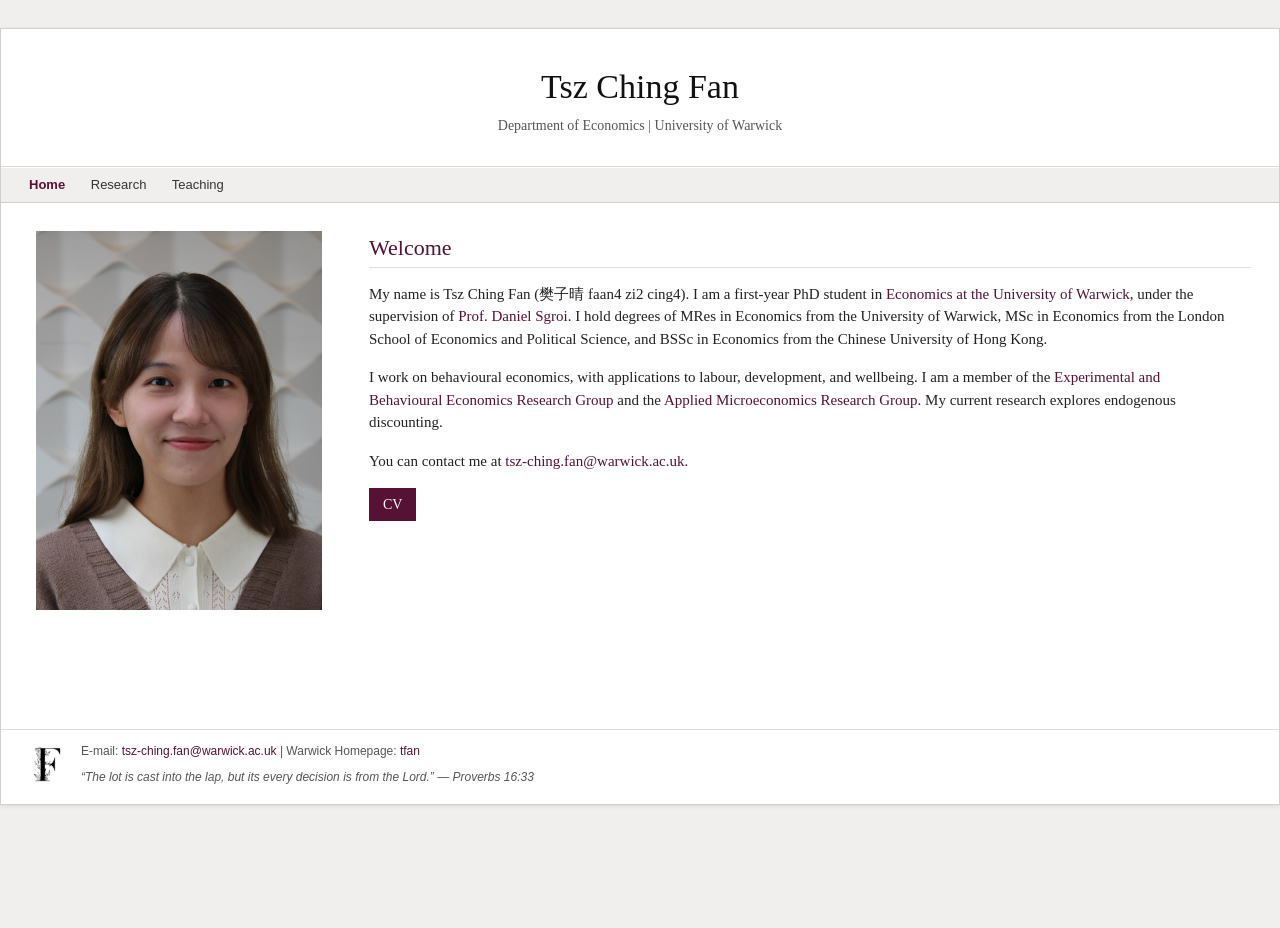
==== index.html @ 839ab80a "Revise CV button styles for improved appearance" ====
<!doctype html>
<html lang="en">
<head>
  <meta charset="utf-8">
  <meta name="viewport" content="width=device-width, initial-scale=1">
  <link rel="icon" type="image/png" href="assets/F.png">
  <title>Tsz Ching Fan</title>
  <link rel="stylesheet" href="styles.css">
  <style>
    .cv-button {
      display: inline-block;
      margin: 0;
      padding: 5px 13px;
      background: #571135;
      color: #fff;
      border: 1px solid #571135;
      text-decoration: none;
      line-height: 1.5;
    }

    .cv-button:hover {
      text-decoration: underline;
    }
  </style>
</head>
<body>
  <div id="wrapper">
    <header id="header">
      <h1>Tsz Ching Fan</h1>
      <div class="subtitle">Department of Economics | University of Warwick</div>
    </header>

    <nav id="nav">
      <a class="active" href="index.html">Home</a>
      <a href="research.html">Research</a>
      <a href="teaching.html">Teaching</a>
    </nav>

    <main id="content" class="home">
      <div class="two-col">
        <aside>
          <div class="photo">
            <img src="assets/profile.jpg" alt="Tsz Ching Fan" style="max-width:100%; max-height:100%; object-fit:cover;">
          </div>
        </aside>

        <section>
          <h2>Welcome</h2>
          <p>My name is Tsz Ching Fan (樊子晴 faan4 zi2 cing4). I am a first-year PhD student in <a href="https://warwick.ac.uk/fac/soc/economics/" target="_blank" rel="noopener">Economics at the University of Warwick</a>, under the supervision of <a href="https://sites.google.com/view/daniel-sgroi/home" target="_blank" rel="noopener">Prof. Daniel Sgroi</a>. I hold degrees of MRes in Economics from the University of Warwick, MSc in Economics from the London School of Economics and Political Science, and BSSc in Economics from the Chinese University of Hong Kong.</p>

          <p>I work on behavioural economics, with applications to labour, development, and wellbeing. I am a member of the <a href="https://warwick.ac.uk/fac/soc/economics/research/research-groups/experimental-behavioural-economics/" target="_blank" rel="noopener">Experimental and Behavioural Economics Research Group</a> and the <a href="https://warwick.ac.uk/fac/soc/economics/research/research-groups/applied-microeconomics/" target="_blank" rel="noopener">Applied Microeconomics Research Group</a>. My current research explores endogenous discounting.</p>

          <p>You can contact me at <a href="mailto:tsz-ching.fan@warwick.ac.uk">tsz-ching.fan@warwick.ac.uk</a>.</p>

          <a class="cv-button" href="assets/TCFan_CV.pdf" target="_blank" rel="noopener">CV</a>
        </section>
      </div>
    </main>

    <footer class="footer">
      <img class="footer-logo" src="assets/F.png" alt="Logo">
      <div class="footer-right">
        <div class="footer-links">
          <span>E-mail: <a href="mailto:tsz-ching.fan@warwick.ac.uk">tsz-ching.fan@warwick.ac.uk</a> | Warwick Homepage: <a href="https://warwick.ac.uk/fac/soc/economics/staff/tfan/">tfan</a></span>
        </div>
        <p class="quote">“The lot is cast into the lap, but its every decision is from the Lord.” — Proverbs 16:33</p>
      </div>
    </footer>
  </div>
</body>
</html>
---- styles.css ----
/* LSE job-market-template style, customised for Tsz Ching Fan */
html { min-height:100%; overflow-y:scroll; }
body { margin:0; padding:0; min-height:100vh; background:#F1EFEE; color:#222; font-family: Georgia, 'Times New Roman', serif; font-size:14px; line-height:1.5; }
a { color:#571135; text-decoration:none; }
a:hover { text-decoration:underline; }
#wrapper {
    width:100%;
    max-width:1300px;
    margin:28px auto;
    background:#fff;
    border:1px solid #cfcfcf;
    box-shadow:0 1px 4px rgba(0,0,0,.10);
    box-sizing:border-box;
}
#topline { height:8px; background:#571135; }
#header { padding:32px 28px 20px; border-bottom:1px solid #d8d8d8; text-align:center; }
.lse-small { font-family: Arial, Helvetica, sans-serif; text-transform:uppercase; color:#571135; font-size:13px; letter-spacing:1px; margin-bottom:12px; }
h1 { margin:0 0 3px; font-size:34px; font-weight:normal; color:#111; }
.subtitle { font-size:14px; color:#555; margin-top:2px; margin-bottom:10px; }
#nav { background:#F1EFEE; border-top:1px solid #fff; border-bottom:1px solid #cfcfcf; padding:7px 28px; font-family: Arial, Helvetica, sans-serif; font-size:13px; }
#nav a { color:#333; margin-right:22px; }
#nav a.active { color:#571135; font-weight:bold; }
#content { padding:28px; min-height:470px; }
#content.home h2 { font-size:22px; }
#content.home p { font-size:15px; margin:0 16px 16px 0; }
#content.research .item { margin-left:0; }
#content.research .paper-title,
#content.research .note { margin-left:0; }
#content.research .abstract { font-size:13px; margin:0 16px 0 16px; text-indent:0; }
.two-col { display:grid; grid-template-columns: 300px 1fr; gap:40px; align-items:start; }
.photo { width:300px; height:380px; border:none; background:transparent; overflow:hidden; display:flex; align-items:center; justify-content:center; }
h2 { color:#571135; font-size:19px; font-weight:normal; border-bottom:1px solid #ddd; padding-bottom:3px; margin:0 0 15px; }
h2.section-gap { margin-top:24px; }
h3 { font-size:16px; margin:18px 0 4px; font-weight:bold; }
.item { margin-bottom:28px; }
.note { color:#555; font-style:italic; margin:0 0 12px; }
.paper-title { font-weight:bold; margin:0 0 3px; }
.abstract { margin-top:6px; text-align:justify; }
.footer { display:flex; align-items:flex-start; gap:16px; flex-wrap:wrap; border-top:1px solid #ddd; padding:12px 28px 18px; font-size:12px; color:#555; font-family:Arial, Helvetica, sans-serif; }
.footer-logo { width:36px; height:auto; margin-top:4px; }
.footer-right { display:flex; flex:1 1 auto; flex-direction:column; gap:8px; }
.footer-links { display:flex; flex-wrap:wrap; gap:14px; align-items:center; }
.footer span { margin-right:14px; }
.quote { margin:0; padding:0; color:#555; font-style:italic; }
ul.clean { list-style:none; padding-left:0; }
ul.clean li { margin-bottom:6px; }
@media(max-width:850px){ #wrapper{width:auto; margin:0; border:none;} .two-col{grid-template-columns:1fr;} .photo{width:220px;height:280px;} }
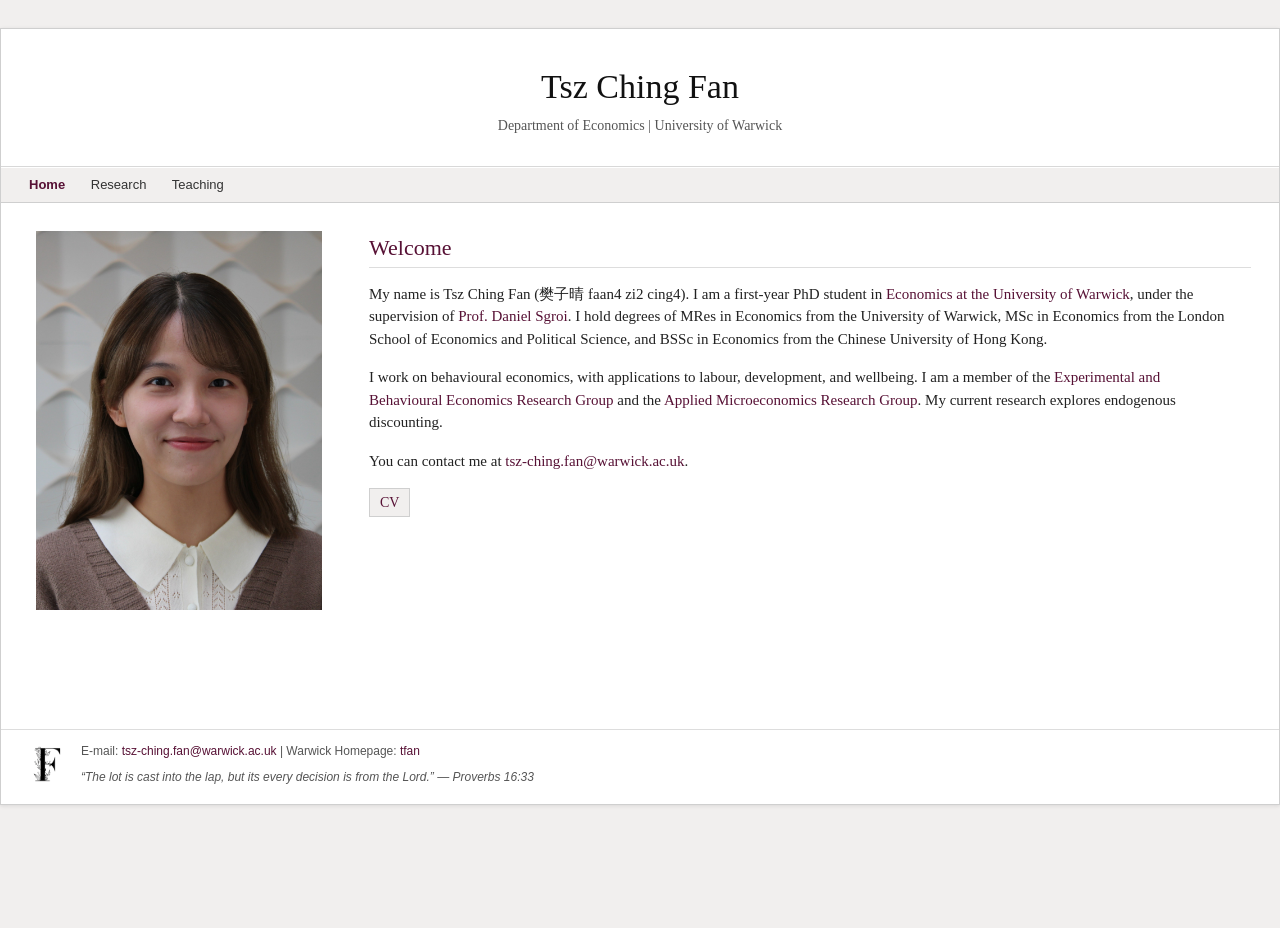
==== commit 5d67f139: "Modify cv-button styles in index.html Updated styles for the cv-button to improve appearance." ====
--- a/index.html
+++ b/index.html
@@ -10,10 +10,10 @@
     .cv-button {
       display: inline-block;
       margin: 0;
-      padding: 5px 13px;
-      background: #571135;
-      color: #fff;
-      border: 1px solid #571135;
+      padding: 3px 10px;
+      background: #F1EFEE;
+      color: #571135;
+      border: 1px solid #cfcfcf;
       text-decoration: none;
       line-height: 1.5;
     }
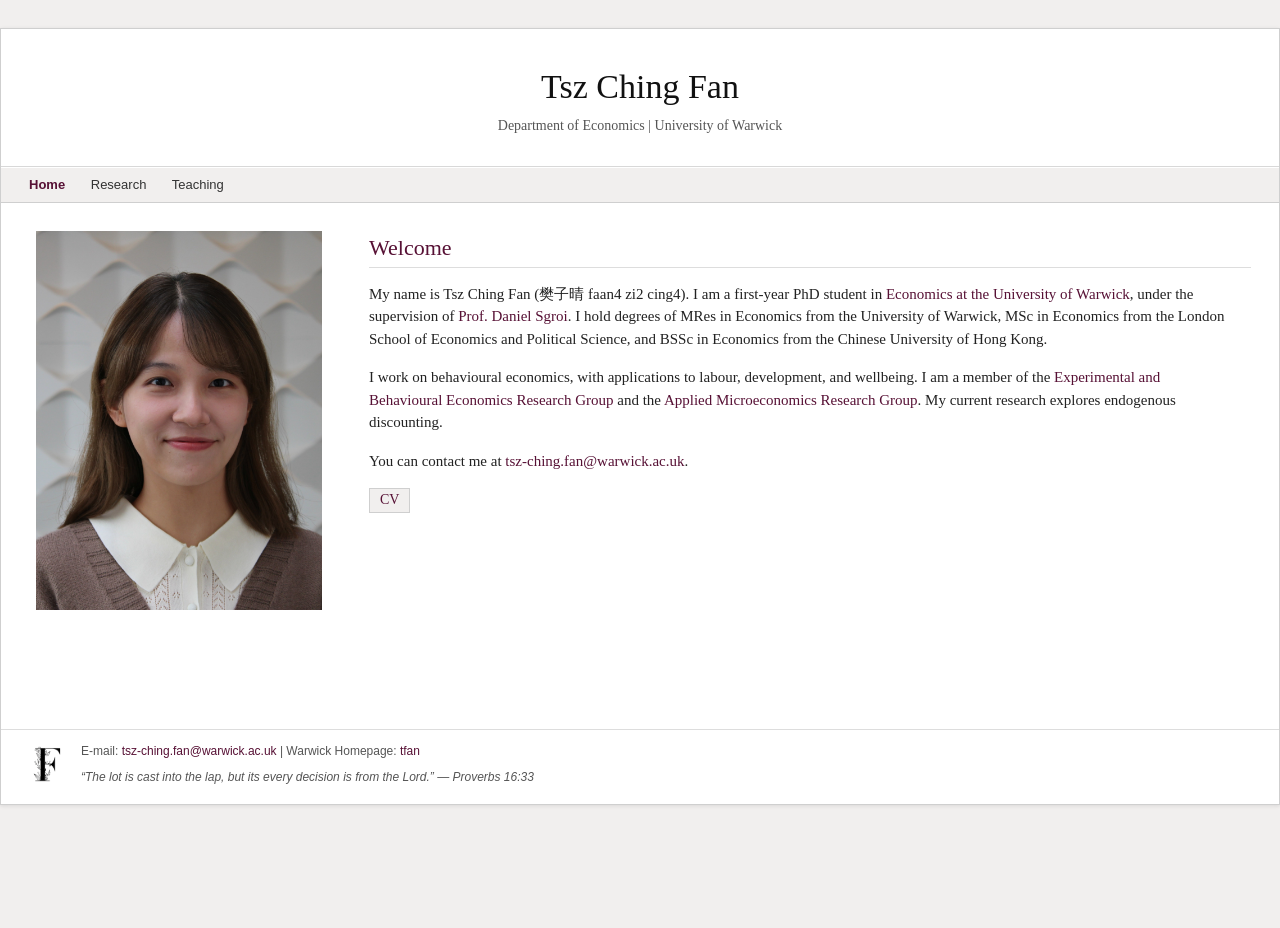
==== commit 55b2b752: "Adjust line-height for button styling" ====
--- a/index.html
+++ b/index.html
@@ -15,7 +15,7 @@
       color: #571135;
       border: 1px solid #cfcfcf;
       text-decoration: none;
-      line-height: 1.5;
+      line-height: 1.2;
     }
 
     .cv-button:hover {
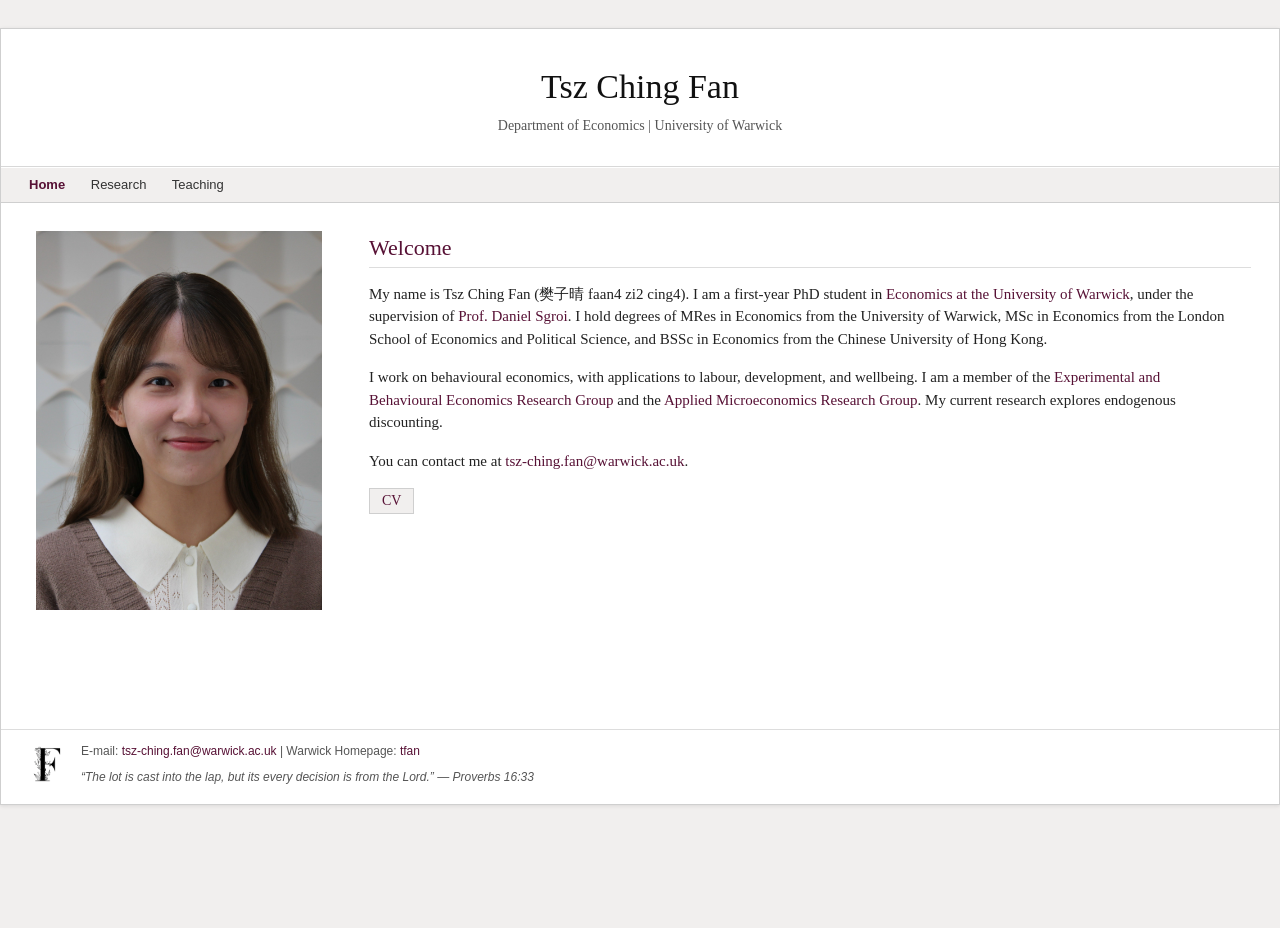
==== commit ac1bff6a: "Adjust padding and line-height for cv-button" ====
--- a/index.html
+++ b/index.html
@@ -10,12 +10,12 @@
     .cv-button {
       display: inline-block;
       margin: 0;
-      padding: 3px 10px;
+      padding: 3px 12px;
       background: #F1EFEE;
       color: #571135;
       border: 1px solid #cfcfcf;
       text-decoration: none;
-      line-height: 1.2;
+      line-height: 1.3;
     }
 
     .cv-button:hover {
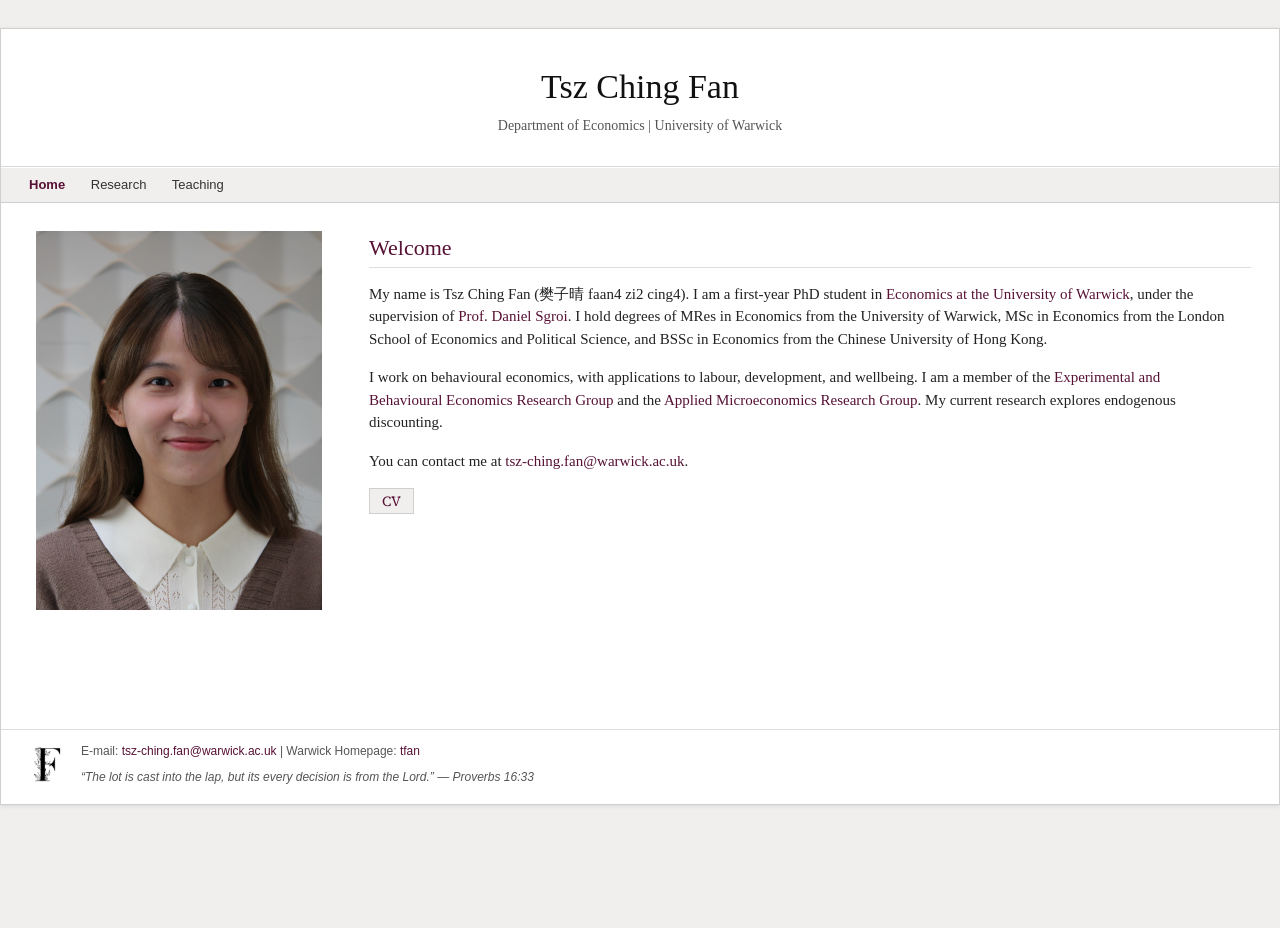
==== commit 52a99130: "Add Google Fonts link for 'Source Serif 4'" ====
--- a/index.html
+++ b/index.html
@@ -6,6 +6,7 @@
   <link rel="icon" type="image/png" href="assets/F.png">
   <title>Tsz Ching Fan</title>
   <link rel="stylesheet" href="styles.css">
+  <link href="https://fonts.googleapis.com/css2?family=Source+Serif+4:ital,wght@0,300;0,600;1,300;1,600&display=swap" rel="stylesheet">
   <style>
     .cv-button {
       display: inline-block;
@@ -16,6 +17,7 @@
       border: 1px solid #cfcfcf;
       text-decoration: none;
       line-height: 1.3;
+      font-family: "Source Serif 4", Georgia, serif;
     }
 
     .cv-button:hover {
--- a/styles.css
+++ b/styles.css
@@ -1,4 +1,3 @@
-/* LSE job-market-template style, customised for Tsz Ching Fan */
 html { min-height:100%; overflow-y:scroll; }
 body { margin:0; padding:0; min-height:100vh; background:#F1EFEE; color:#222; font-family: Georgia, 'Times New Roman', serif; font-size:14px; line-height:1.5; }
 a { color:#571135; text-decoration:none; }
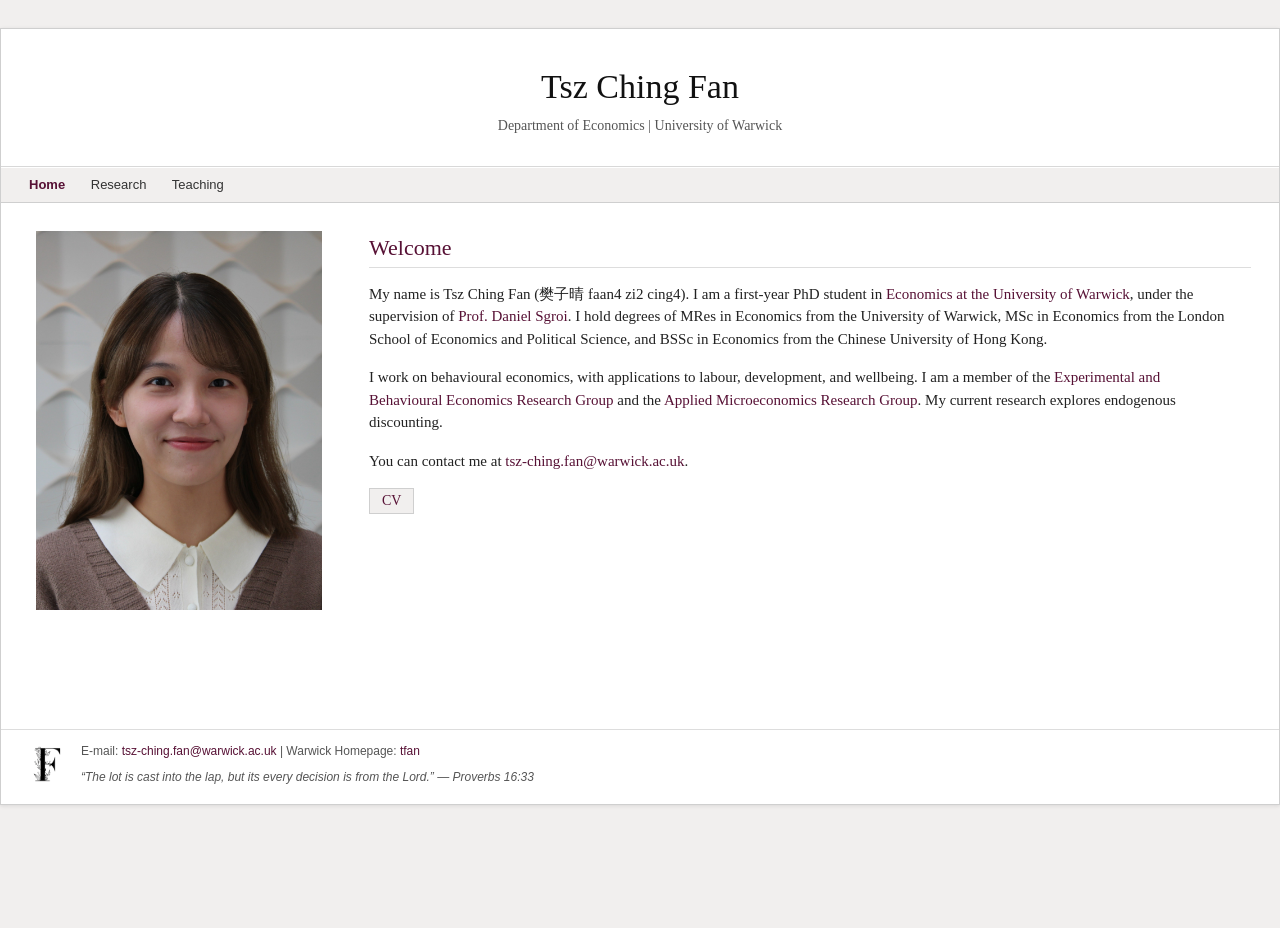
==== commit a58ad3da: "Remove external font link and font-family style Removed Google Fonts link and font-family from style" ====
--- a/index.html
+++ b/index.html
@@ -6,7 +6,6 @@
   <link rel="icon" type="image/png" href="assets/F.png">
   <title>Tsz Ching Fan</title>
   <link rel="stylesheet" href="styles.css">
-  <link href="https://fonts.googleapis.com/css2?family=Source+Serif+4:ital,wght@0,300;0,600;1,300;1,600&display=swap" rel="stylesheet">
   <style>
     .cv-button {
       display: inline-block;
@@ -17,7 +16,6 @@
       border: 1px solid #cfcfcf;
       text-decoration: none;
       line-height: 1.3;
-      font-family: "Source Serif 4", Georgia, serif;
     }
 
     .cv-button:hover {
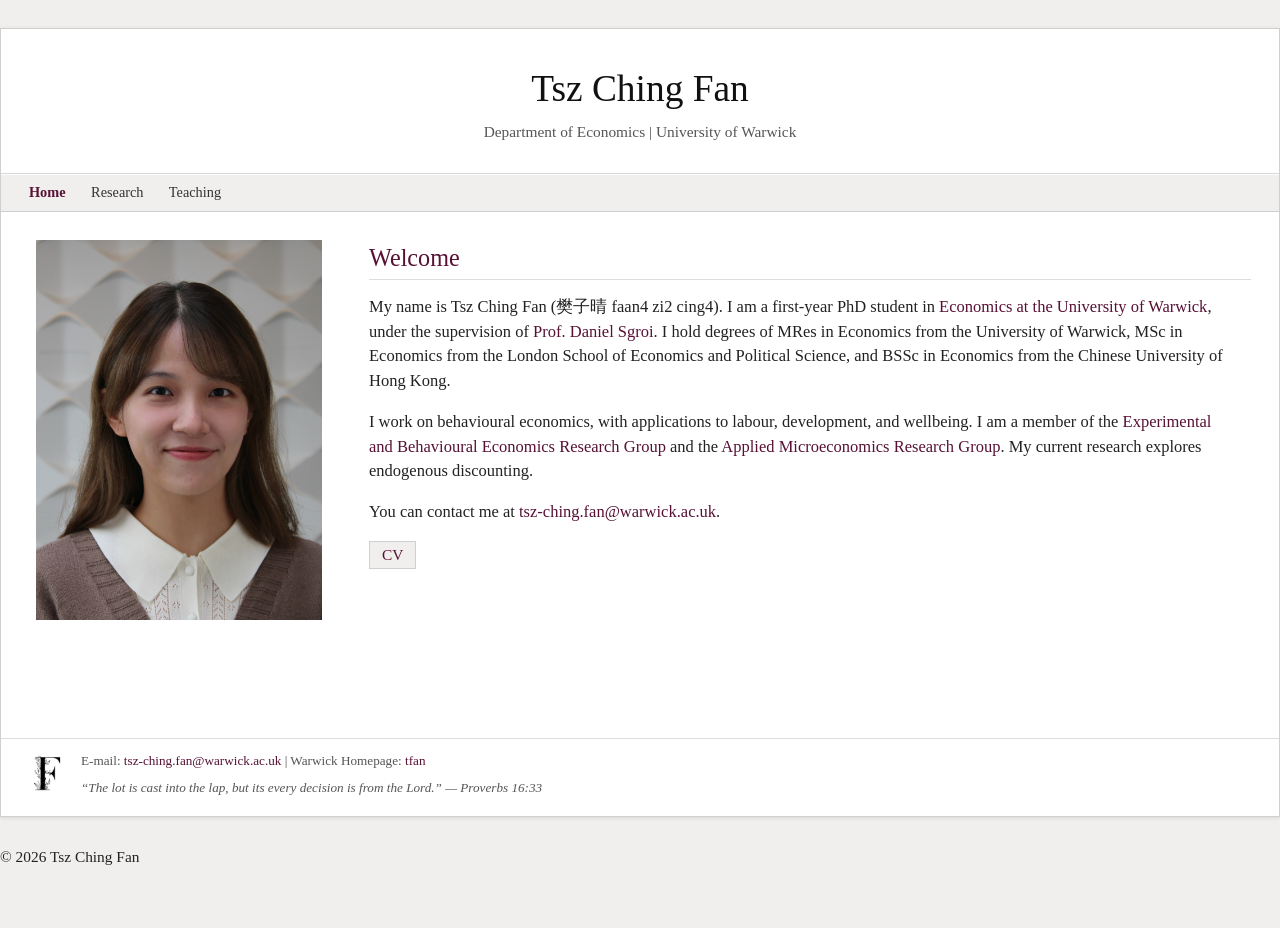
==== commit 56818739: "Add copyright notice to the footer" ====
--- a/index.html
+++ b/index.html
@@ -67,5 +67,6 @@
       </div>
     </footer>
   </div>
+<div class="copyright">© 2026 Tsz Ching Fan</div>
 </body>
 </html>
--- a/styles.css
+++ b/styles.css
@@ -1,5 +1,13 @@
+@font-face {
+    font-family: "Volume Tc";
+    src: url("fonts/Volume-TC-Italic.woff") format("woff");
+    font-weight: 400;
+    font-style: normal;
+    font-display: swap;
+}
+
 html { min-height:100%; overflow-y:scroll; }
-body { margin:0; padding:0; min-height:100vh; background:#F1EFEE; color:#222; font-family: Georgia, 'Times New Roman', serif; font-size:14px; line-height:1.5; }
+body { margin:0; padding:0; min-height:100vh; background:#F1EFEE; color:#222; font-family:"Volume Tc", Georgia, 'Times New Roman', serif; font-size:15.4px; line-height:1.5; }
 a { color:#571135; text-decoration:none; }
 a:hover { text-decoration:underline; }
 #wrapper {
@@ -13,29 +21,29 @@
 }
 #topline { height:8px; background:#571135; }
 #header { padding:32px 28px 20px; border-bottom:1px solid #d8d8d8; text-align:center; }
-.lse-small { font-family: Arial, Helvetica, sans-serif; text-transform:uppercase; color:#571135; font-size:13px; letter-spacing:1px; margin-bottom:12px; }
-h1 { margin:0 0 3px; font-size:34px; font-weight:normal; color:#111; }
-.subtitle { font-size:14px; color:#555; margin-top:2px; margin-bottom:10px; }
-#nav { background:#F1EFEE; border-top:1px solid #fff; border-bottom:1px solid #cfcfcf; padding:7px 28px; font-family: Arial, Helvetica, sans-serif; font-size:13px; }
+.lse-small { font-family:"Volume Tc", Georgia, 'Times New Roman', serif; text-transform:uppercase; color:#571135; font-size:14.3px; letter-spacing:1px; margin-bottom:12px; }
+h1 { margin:0 0 3px; font-size:37.4px; font-weight:normal; color:#111; }
+.subtitle { font-size:15.4px; color:#555; margin-top:2px; margin-bottom:10px; }
+#nav { background:#F1EFEE; border-top:1px solid #fff; border-bottom:1px solid #cfcfcf; padding:7px 28px; font-family:"Volume Tc", Georgia, 'Times New Roman', serif; font-size:14.3px; }
 #nav a { color:#333; margin-right:22px; }
 #nav a.active { color:#571135; font-weight:bold; }
 #content { padding:28px; min-height:470px; }
-#content.home h2 { font-size:22px; }
-#content.home p { font-size:15px; margin:0 16px 16px 0; }
+#content.home h2 { font-size:24.2px; }
+#content.home p { font-size:16.5px; margin:0 16px 16px 0; }
 #content.research .item { margin-left:0; }
 #content.research .paper-title,
 #content.research .note { margin-left:0; }
-#content.research .abstract { font-size:13px; margin:0 16px 0 16px; text-indent:0; }
-.two-col { display:grid; grid-template-columns: 300px 1fr; gap:40px; align-items:start; }
+#content.research .abstract { font-size:14.3px; margin:0 16px 0 16px; text-indent:0; }
+.two-col { display:grid; grid-template-columns:300px 1fr; gap:40px; align-items:start; }
 .photo { width:300px; height:380px; border:none; background:transparent; overflow:hidden; display:flex; align-items:center; justify-content:center; }
-h2 { color:#571135; font-size:19px; font-weight:normal; border-bottom:1px solid #ddd; padding-bottom:3px; margin:0 0 15px; }
+h2 { color:#571135; font-size:20.9px; font-weight:normal; border-bottom:1px solid #ddd; padding-bottom:3px; margin:0 0 15px; }
 h2.section-gap { margin-top:24px; }
-h3 { font-size:16px; margin:18px 0 4px; font-weight:bold; }
+h3 { font-size:17.6px; margin:18px 0 4px; font-weight:bold; }
 .item { margin-bottom:28px; }
 .note { color:#555; font-style:italic; margin:0 0 12px; }
 .paper-title { font-weight:bold; margin:0 0 3px; }
 .abstract { margin-top:6px; text-align:justify; }
-.footer { display:flex; align-items:flex-start; gap:16px; flex-wrap:wrap; border-top:1px solid #ddd; padding:12px 28px 18px; font-size:12px; color:#555; font-family:Arial, Helvetica, sans-serif; }
+.footer { display:flex; align-items:flex-start; gap:16px; flex-wrap:wrap; border-top:1px solid #ddd; padding:12px 28px 18px; font-size:13.2px; color:#555; font-family:"Volume Tc", Georgia, 'Times New Roman', serif; }
 .footer-logo { width:36px; height:auto; margin-top:4px; }
 .footer-right { display:flex; flex:1 1 auto; flex-direction:column; gap:8px; }
 .footer-links { display:flex; flex-wrap:wrap; gap:14px; align-items:center; }
@@ -43,4 +51,8 @@
 .quote { margin:0; padding:0; color:#555; font-style:italic; }
 ul.clean { list-style:none; padding-left:0; }
 ul.clean li { margin-bottom:6px; }
-@media(max-width:850px){ #wrapper{width:auto; margin:0; border:none;} .two-col{grid-template-columns:1fr;} .photo{width:220px;height:280px;} }
+@media(max-width:850px) {
+    #wrapper { width:auto; margin:0; border:none; }
+    .two-col { grid-template-columns:1fr; }
+    .photo { width:220px; height:280px; }
+}
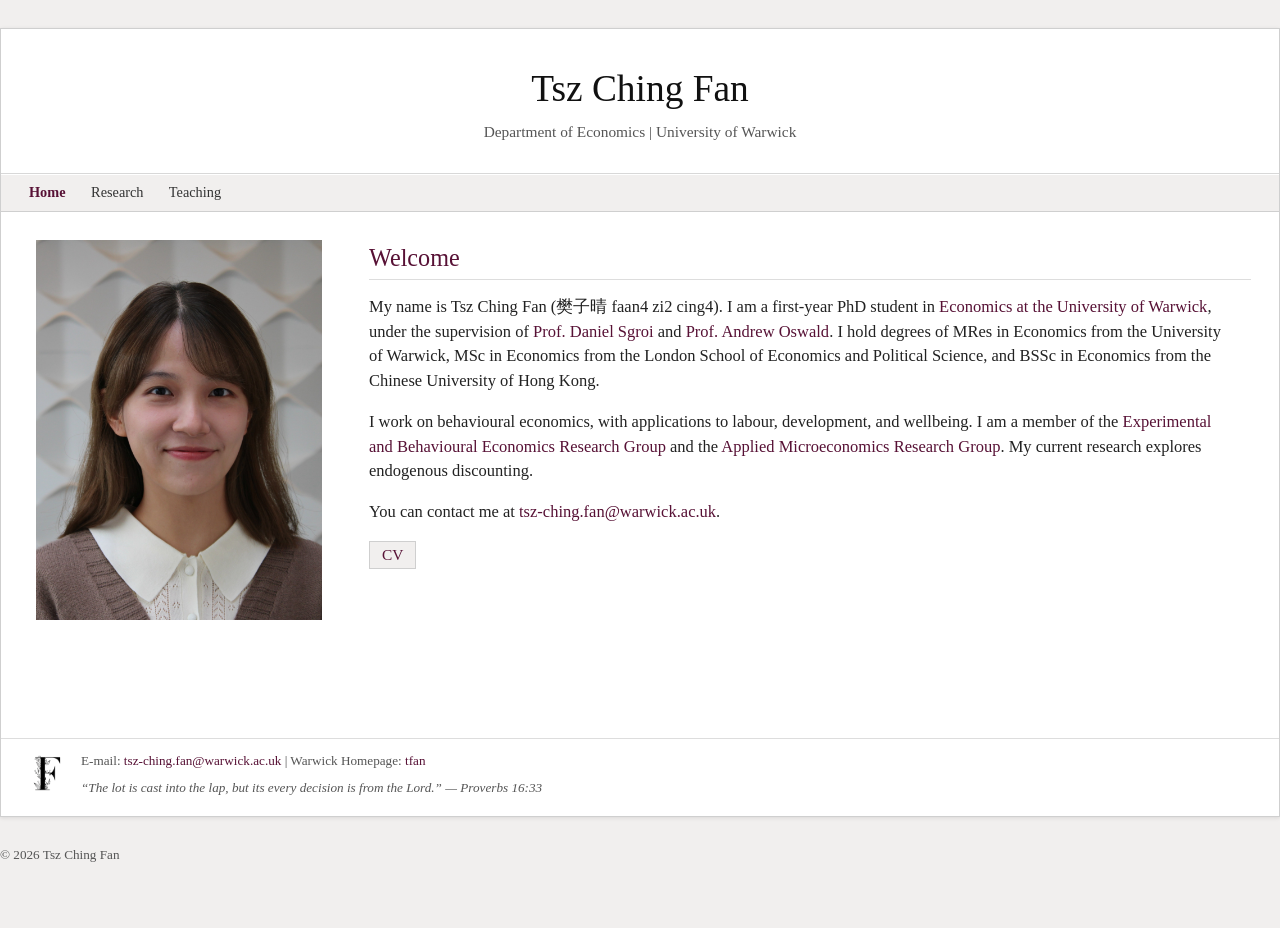
==== commit c62592ff: "Add Prof. Andrew Oswald as a supervisor in bio Updated the introduction paragraph to include Prof. A" ====
--- a/index.html
+++ b/index.html
@@ -46,7 +46,7 @@
 
         <section>
           <h2>Welcome</h2>
-          <p>My name is Tsz Ching Fan (樊子晴 faan4 zi2 cing4). I am a first-year PhD student in <a href="https://warwick.ac.uk/fac/soc/economics/" target="_blank" rel="noopener">Economics at the University of Warwick</a>, under the supervision of <a href="https://sites.google.com/view/daniel-sgroi/home" target="_blank" rel="noopener">Prof. Daniel Sgroi</a>. I hold degrees of MRes in Economics from the University of Warwick, MSc in Economics from the London School of Economics and Political Science, and BSSc in Economics from the Chinese University of Hong Kong.</p>
+          <p>My name is Tsz Ching Fan (樊子晴 faan4 zi2 cing4). I am a first-year PhD student in <a href="https://warwick.ac.uk/fac/soc/economics/" target="_blank" rel="noopener">Economics at the University of Warwick</a>, under the supervision of <a href="https://sites.google.com/view/daniel-sgroi/home" target="_blank" rel="noopener">Prof. Daniel Sgroi</a> and <a href="https://www.andrewoswald.com/" target="_blank" rel="noopener">Prof. Andrew Oswald</a>. I hold degrees of MRes in Economics from the University of Warwick, MSc in Economics from the London School of Economics and Political Science, and BSSc in Economics from the Chinese University of Hong Kong.</p>
 
           <p>I work on behavioural economics, with applications to labour, development, and wellbeing. I am a member of the <a href="https://warwick.ac.uk/fac/soc/economics/research/research-groups/experimental-behavioural-economics/" target="_blank" rel="noopener">Experimental and Behavioural Economics Research Group</a> and the <a href="https://warwick.ac.uk/fac/soc/economics/research/research-groups/applied-microeconomics/" target="_blank" rel="noopener">Applied Microeconomics Research Group</a>. My current research explores endogenous discounting.</p>
 
--- a/styles.css
+++ b/styles.css
@@ -49,6 +49,17 @@
 .footer-links { display:flex; flex-wrap:wrap; gap:14px; align-items:center; }
 .footer span { margin-right:14px; }
 .quote { margin:0; padding:0; color:#555; font-style:italic; }
+.teaching-triangle {
+    display:inline-block;
+    width:0.5em;
+    height:0.5em;
+    margin-right:0.4em;
+    background:#2d3f55;
+    border:1px solid #7a7a7a;
+    box-sizing:border-box;
+    clip-path:polygon(0 0, 100% 50%, 0 100%);
+    vertical-align:middle;
+}
 ul.clean { list-style:none; padding-left:0; }
 ul.clean li { margin-bottom:6px; }
 @media(max-width:850px) {
@@ -56,3 +67,12 @@
     .two-col { grid-template-columns:1fr; }
     .photo { width:220px; height:280px; }
 }
+.copyright {
+    width:100%;
+    max-width:1300px;
+    margin:0 auto 28px;
+    color:#555;
+    font-family:"Volume Tc", Georgia, 'Times New Roman', serif;
+    font-size:13.2px;
+    line-height:1.5;
+}
